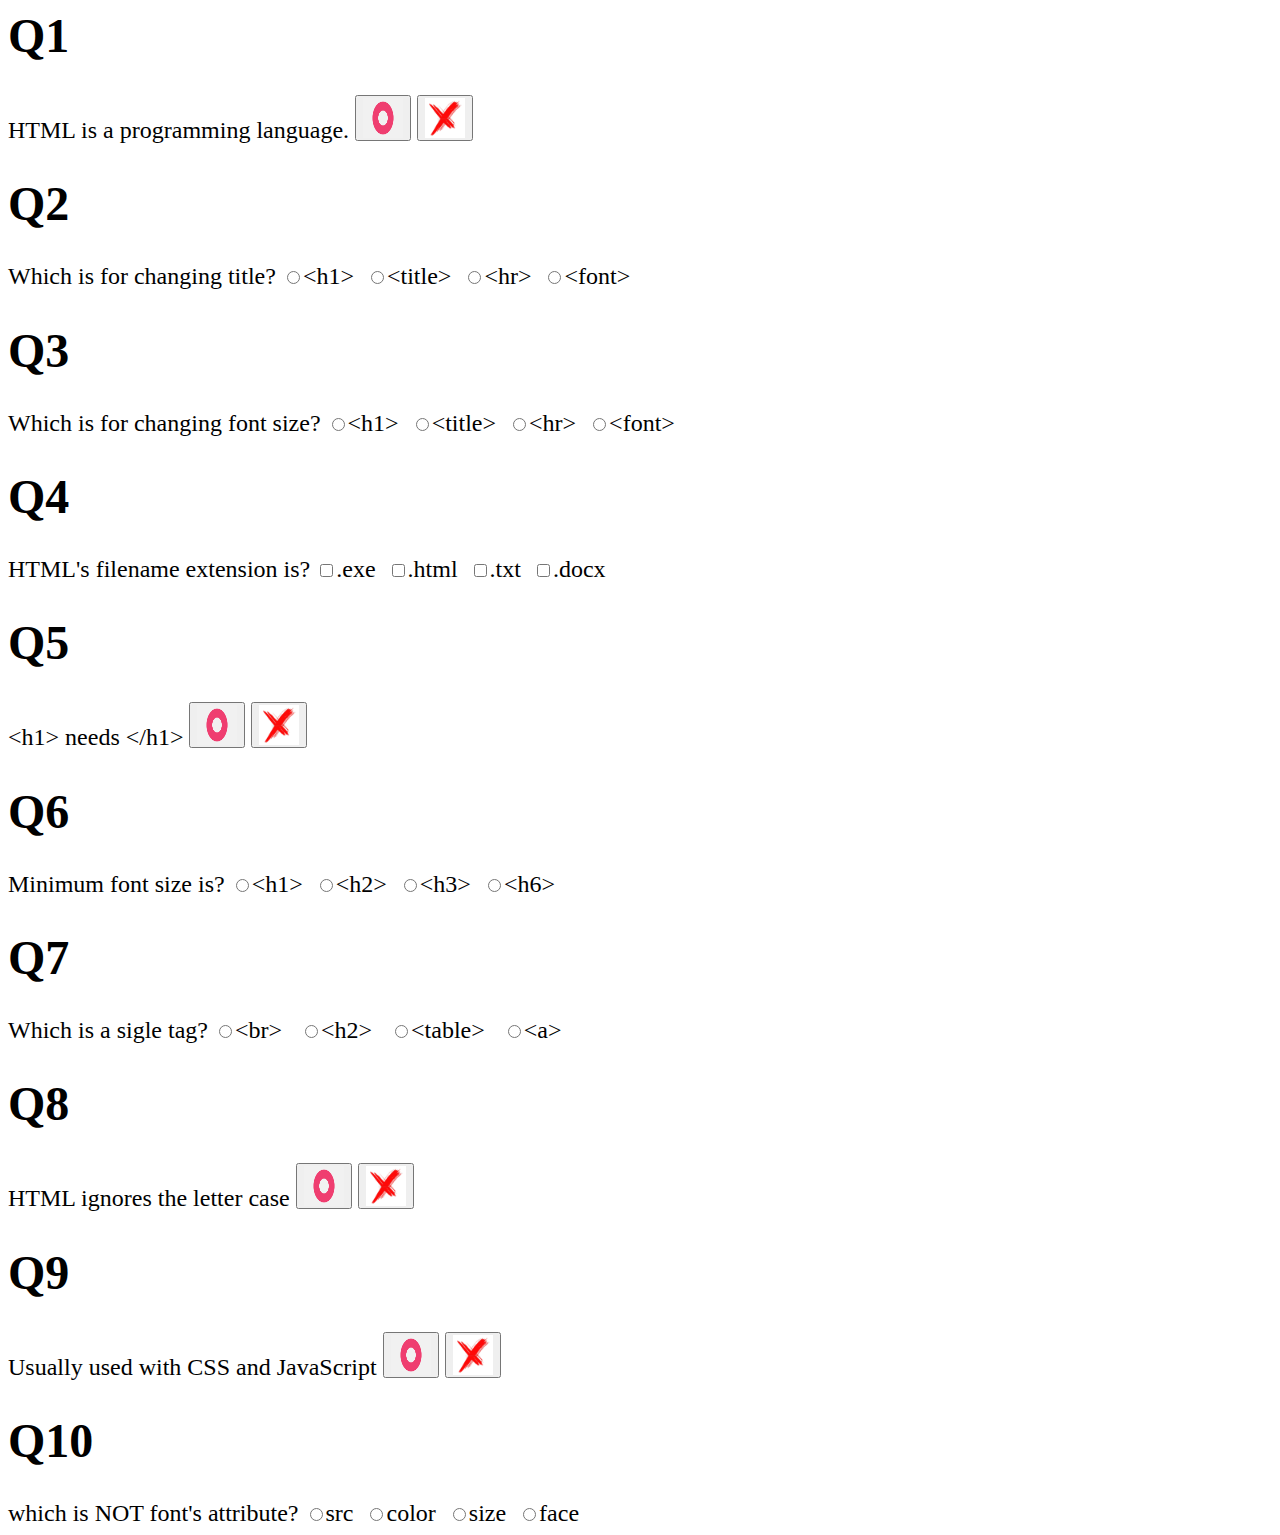
==== questions/questio.html @ 66e3eff6 "upload" ====
<html>
<head>
<title>Question</title>
<script>
var sc=0;
</script>

</head>

<body>

<font size=5>
<h1>Q1</h1>
HTML is a programming language. 
<button onclick="alert('Incorrect');"><img src=o.gif width=40 height=40></button>
<button onclick="sc+=10;alert('correct!'+' now '+sc+' points ');"><img src=x.jpg width=40 height=40></button> <br>
<h1>Q2</h1>
Which is for changing title?  
<input type=radio name=q2 onclick="alert('Incorrect');">&lt;h1&gt;&nbsp; 
<input type=radio name=q2 onclick='sc+=10;alert("correct"+" now "+sc+" points ");'>&lt;title&gt;&nbsp; 
<input type=radio name=q2 onclick="alert('Incorrect');">&lt;hr&gt;&nbsp; 
<input type=radio name=q2 onclick="alert('Incorrect');">&lt;font&gt; <br>
<h1>Q3</h1>
Which is for changing font size?  
<input type=radio name=q2 onclick="alert('Incorrect');">&lt;h1&gt;&nbsp; 
<input type=radio name=q2 onclick='alert("Incorrect");'>&lt;title&gt;&nbsp; 
<input type=radio name=q2 onclick="alert('Incorrect');">&lt;hr&gt;&nbsp; 
<input type=radio name=q2 onclick="sc+=10;alert('correct'+' now '+sc+' points ');">&lt;font&gt; <br>
<h1>Q4</h1>
HTML's filename extension is?
<input type=checkbox name=q4 onclick="alert('Incorrect');">.exe&nbsp; 
<input type=checkbox name=q4 onclick="sc+=10;alert('correct'+' now '+sc+' points ');">.html&nbsp; 
<input type=checkbox name=q4 onclick="alert('Incorrect');">.txt&nbsp; 
<input type=checkbox name=q4 onclick="alert('Incorrect');">.docx&nbsp; <br>
<h1>Q5</h1>
&lt;h1&gt; needs &lt;/h1&gt;
<button onclick="sc+=10;alert('correct'+' now '+sc+' points ');"><img src=o.gif width=40 height=40></button>
<button onclick="alert('Incorrect!');"><img src=x.jpg width=40 height=40></button>
<h1>Q6</h1>
Minimum font size is?
<input type=radio name=q3 onclick="alert('Incorrect');">&lt;h1&gt;&nbsp; 
<input type=radio name=q3 onclick="alert('Incorrect');">&lt;h2&gt;&nbsp; 
<input type=radio name=q3 onclick="alert('Incorrect');">&lt;h3&gt;&nbsp; 
<input type=radio name=q3 onclick="sc+=10;alert('correct'+' now '+sc+' points ');">&lt;h6&gt; <br>
<h1>Q7</h1>
Which is a sigle tag?
<input type=radio name=q3 onclick="sc+=10;alert('correct'+' now '+sc+' points ');">&lt;br&gt;&nbsp;&nbsp; 
<input type=radio name=q3 onclick="alert('Incorrect');">&lt;h2&gt;&nbsp;&nbsp; 
<input type=radio name=q3 onclick="alert('Incorrect');">&lt;table&gt;&nbsp;&nbsp; 
<input type=radio name=q3 onclick="alert('Incorrect');">&lt;a&gt;&nbsp; <br>
<h1>Q8</h1>
HTML ignores the letter case
<button onclick="sc+=10;alert('correct'+' now '+sc+' points ');"><img src=o.gif width=40 height=40></button>
<button onclick="alert('Incorrect!');"><img src=x.jpg width=40 height=40></button>
<h1>Q9</h1>
Usually used with CSS and JavaScript
<button onclick="sc+=10;alert('correct'+' now '+sc+' points ');"><img src=o.gif width=40 height=40></button>
<button onclick="alert('Incorrect!');"><img src=x.jpg width=40 height=40></button>
<h1>Q10</h1>
which is NOT font's attribute?
<input type=radio name=q3 onclick="sc+=10;alert('correct'+' now '+sc+' points ');">src&nbsp; 
<input type=radio name=q3 onclick="alert('Incorrect');">color&nbsp; 
<input type=radio name=q3 onclick="alert('Incorrect');">size&nbsp; 
<input type=radio name=q3 onclick="alert('Incorrect');">face<br>
</font>
</body>
</html>
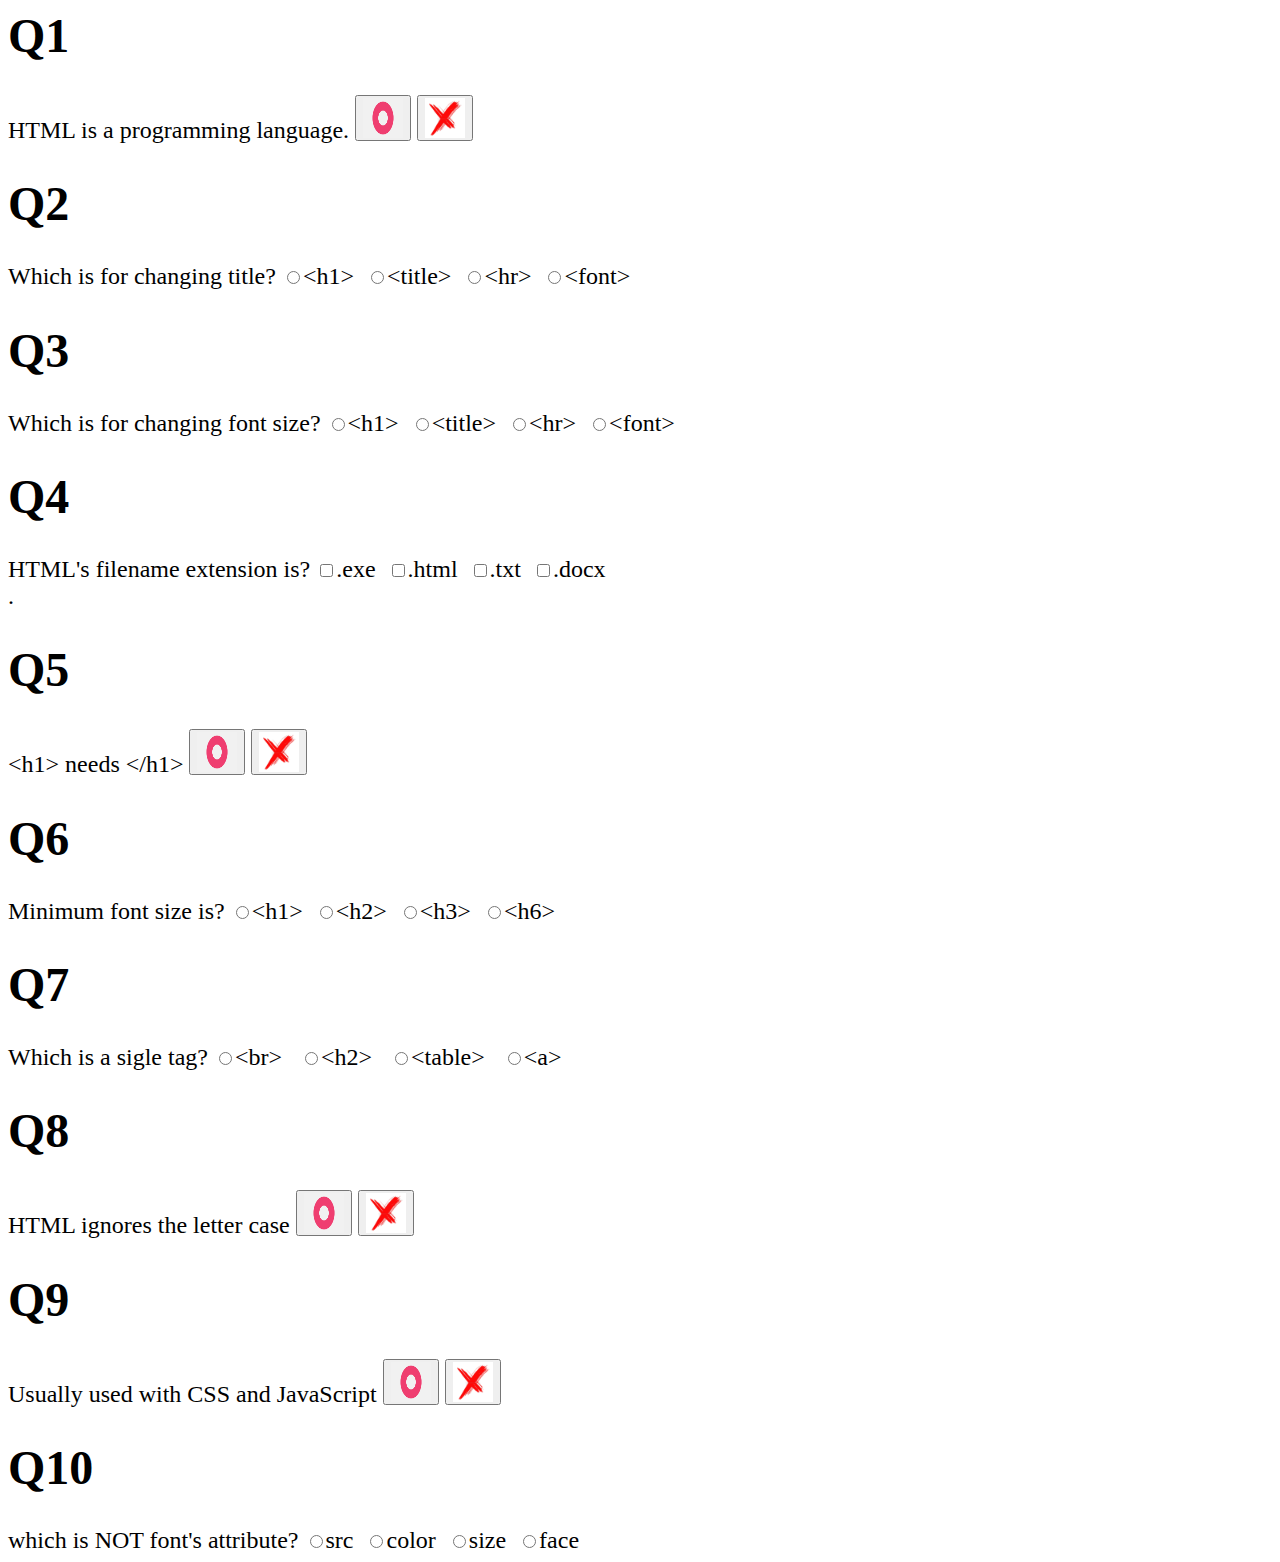
==== commit 23d38545: "fomatting" ====
--- a/questions/questio.html
+++ b/questions/questio.html
@@ -1,67 +1,77 @@
 <html>
 <head>
-<title>Question</title>
-<script>
-var sc=0;
-</script>
+	<title>Question</title>
+	<script>
+		var sc=0;
+	</script>
 
 </head>
 
-<body>
+	<body>
 
-<font size=5>
-<h1>Q1</h1>
-HTML is a programming language. 
-<button onclick="alert('Incorrect');"><img src=o.gif width=40 height=40></button>
-<button onclick="sc+=10;alert('correct!'+' now '+sc+' points ');"><img src=x.jpg width=40 height=40></button> <br>
-<h1>Q2</h1>
-Which is for changing title?  
-<input type=radio name=q2 onclick="alert('Incorrect');">&lt;h1&gt;&nbsp; 
-<input type=radio name=q2 onclick='sc+=10;alert("correct"+" now "+sc+" points ");'>&lt;title&gt;&nbsp; 
-<input type=radio name=q2 onclick="alert('Incorrect');">&lt;hr&gt;&nbsp; 
-<input type=radio name=q2 onclick="alert('Incorrect');">&lt;font&gt; <br>
-<h1>Q3</h1>
-Which is for changing font size?  
-<input type=radio name=q2 onclick="alert('Incorrect');">&lt;h1&gt;&nbsp; 
-<input type=radio name=q2 onclick='alert("Incorrect");'>&lt;title&gt;&nbsp; 
-<input type=radio name=q2 onclick="alert('Incorrect');">&lt;hr&gt;&nbsp; 
-<input type=radio name=q2 onclick="sc+=10;alert('correct'+' now '+sc+' points ');">&lt;font&gt; <br>
-<h1>Q4</h1>
-HTML's filename extension is?
-<input type=checkbox name=q4 onclick="alert('Incorrect');">.exe&nbsp; 
-<input type=checkbox name=q4 onclick="sc+=10;alert('correct'+' now '+sc+' points ');">.html&nbsp; 
-<input type=checkbox name=q4 onclick="alert('Incorrect');">.txt&nbsp; 
-<input type=checkbox name=q4 onclick="alert('Incorrect');">.docx&nbsp; <br>
-<h1>Q5</h1>
-&lt;h1&gt; needs &lt;/h1&gt;
-<button onclick="sc+=10;alert('correct'+' now '+sc+' points ');"><img src=o.gif width=40 height=40></button>
-<button onclick="alert('Incorrect!');"><img src=x.jpg width=40 height=40></button>
-<h1>Q6</h1>
-Minimum font size is?
-<input type=radio name=q3 onclick="alert('Incorrect');">&lt;h1&gt;&nbsp; 
-<input type=radio name=q3 onclick="alert('Incorrect');">&lt;h2&gt;&nbsp; 
-<input type=radio name=q3 onclick="alert('Incorrect');">&lt;h3&gt;&nbsp; 
-<input type=radio name=q3 onclick="sc+=10;alert('correct'+' now '+sc+' points ');">&lt;h6&gt; <br>
-<h1>Q7</h1>
-Which is a sigle tag?
-<input type=radio name=q3 onclick="sc+=10;alert('correct'+' now '+sc+' points ');">&lt;br&gt;&nbsp;&nbsp; 
-<input type=radio name=q3 onclick="alert('Incorrect');">&lt;h2&gt;&nbsp;&nbsp; 
-<input type=radio name=q3 onclick="alert('Incorrect');">&lt;table&gt;&nbsp;&nbsp; 
-<input type=radio name=q3 onclick="alert('Incorrect');">&lt;a&gt;&nbsp; <br>
-<h1>Q8</h1>
-HTML ignores the letter case
-<button onclick="sc+=10;alert('correct'+' now '+sc+' points ');"><img src=o.gif width=40 height=40></button>
-<button onclick="alert('Incorrect!');"><img src=x.jpg width=40 height=40></button>
-<h1>Q9</h1>
-Usually used with CSS and JavaScript
-<button onclick="sc+=10;alert('correct'+' now '+sc+' points ');"><img src=o.gif width=40 height=40></button>
-<button onclick="alert('Incorrect!');"><img src=x.jpg width=40 height=40></button>
-<h1>Q10</h1>
-which is NOT font's attribute?
-<input type=radio name=q3 onclick="sc+=10;alert('correct'+' now '+sc+' points ');">src&nbsp; 
-<input type=radio name=q3 onclick="alert('Incorrect');">color&nbsp; 
-<input type=radio name=q3 onclick="alert('Incorrect');">size&nbsp; 
-<input type=radio name=q3 onclick="alert('Incorrect');">face<br>
-</font>
-</body>
+		<font size=5>
+		<h1>Q1</h1>
+		HTML is a programming language. 
+		<button onclick="alert('Incorrect');"><img src=o.gif width=40 height=40></button>
+		<button onclick="sc+=10;alert('correct!'+' now '+sc+' points ');"><img src=x.jpg width=40 height=40></button> <br>
+
+		<h1>Q2</h1>
+		Which is for changing title?  
+		<input type=radio name=q2 onclick="alert('Incorrect');">&lt;h1&gt;&nbsp; 
+		<input type=radio name=q2 onclick='sc+=10;alert("correct"+" now "+sc+" points ");'>&lt;title&gt;&nbsp; 
+		<input type=radio name=q2 onclick="alert('Incorrect');">&lt;hr&gt;&nbsp; 
+		<input type=radio name=q2 onclick="alert('Incorrect');">&lt;font&gt; <br>
+		
+		<h1>Q3</h1>
+		Which is for changing font size?  
+		<input type=radio name=q2 onclick="alert('Incorrect');">&lt;h1&gt;&nbsp; 
+		<input type=radio name=q2 onclick='alert("Incorrect");'>&lt;title&gt;&nbsp; 
+		<input type=radio name=q2 onclick="alert('Incorrect');">&lt;hr&gt;&nbsp; 
+		<input type=radio name=q2 onclick="sc+=10;alert('correct'+' now '+sc+' points ');">&lt;font&gt; <br>
+		
+		<h1>Q4</h1>
+		HTML's filename extension is?
+		<input type=checkbox name=q4 onclick="alert('Incorrect');">.exe&nbsp; 
+		<input type=checkbox name=q4 onclick="sc+=10;alert('correct'+' now '+sc+' points ');">.html&nbsp; 
+		<input type=checkbox name=q4 onclick="alert('Incorrect');">.txt&nbsp; 
+		<input type=checkbox name=q4 onclick="alert('Incorrect');">.docx&nbsp; <br>
+		.
+		<h1>Q5</h1>
+		&lt;h1&gt; needs &lt;/h1&gt;
+		<button onclick="sc+=10;alert('correct'+' now '+sc+' points ');"><img src=o.gif width=40 height=40></button>
+		<button onclick="alert('Incorrect!');"><img src=x.jpg width=40 height=40></button>
+		
+		<h1>Q6</h1>
+		Minimum font size is?
+		<input type=radio name=q3 onclick="alert('Incorrect');">&lt;h1&gt;&nbsp; 
+		<input type=radio name=q3 onclick="alert('Incorrect');">&lt;h2&gt;&nbsp; 
+		<input type=radio name=q3 onclick="alert('Incorrect');">&lt;h3&gt;&nbsp; 
+		<input type=radio name=q3 onclick="sc+=10;alert('correct'+' now '+sc+' points ');">&lt;h6&gt; <br>
+		
+		<h1>Q7</h1>
+		Which is a sigle tag?
+		<input type=radio name=q3 onclick="sc+=10;alert('correct'+' now '+sc+' points ');">&lt;br&gt;&nbsp;&nbsp; 
+		<input type=radio name=q3 onclick="alert('Incorrect');">&lt;h2&gt;&nbsp;&nbsp; 
+		<input type=radio name=q3 onclick="alert('Incorrect');">&lt;table&gt;&nbsp;&nbsp; 
+		<input type=radio name=q3 onclick="alert('Incorrect');">&lt;a&gt;&nbsp; <br>
+		
+		<h1>Q8</h1>
+		HTML ignores the letter case
+		<button onclick="sc+=10;alert('correct'+' now '+sc+' points ');"><img src=o.gif width=40 height=40></button>
+		<button onclick="alert('Incorrect!');"><img src=x.jpg width=40 height=40></button>
+		
+		<h1>Q9</h1>
+		Usually used with CSS and JavaScript
+		<button onclick="sc+=10;alert('correct'+' now '+sc+' points ');"><img src=o.gif width=40 height=40></button>
+		<button onclick="alert('Incorrect!');"><img src=x.jpg width=40 height=40></button>
+		
+		<h1>Q10</h1>
+		which is NOT font's attribute?
+		<input type=radio name=q3 onclick="sc+=10;alert('correct'+' now '+sc+' points ');">src&nbsp; 
+		<input type=radio name=q3 onclick="alert('Incorrect');">color&nbsp; 
+		<input type=radio name=q3 onclick="alert('Incorrect');">size&nbsp; 
+		<input type=radio name=q3 onclick="alert('Incorrect');">face<br>
+		</font>
+		
+	</body>
 </html>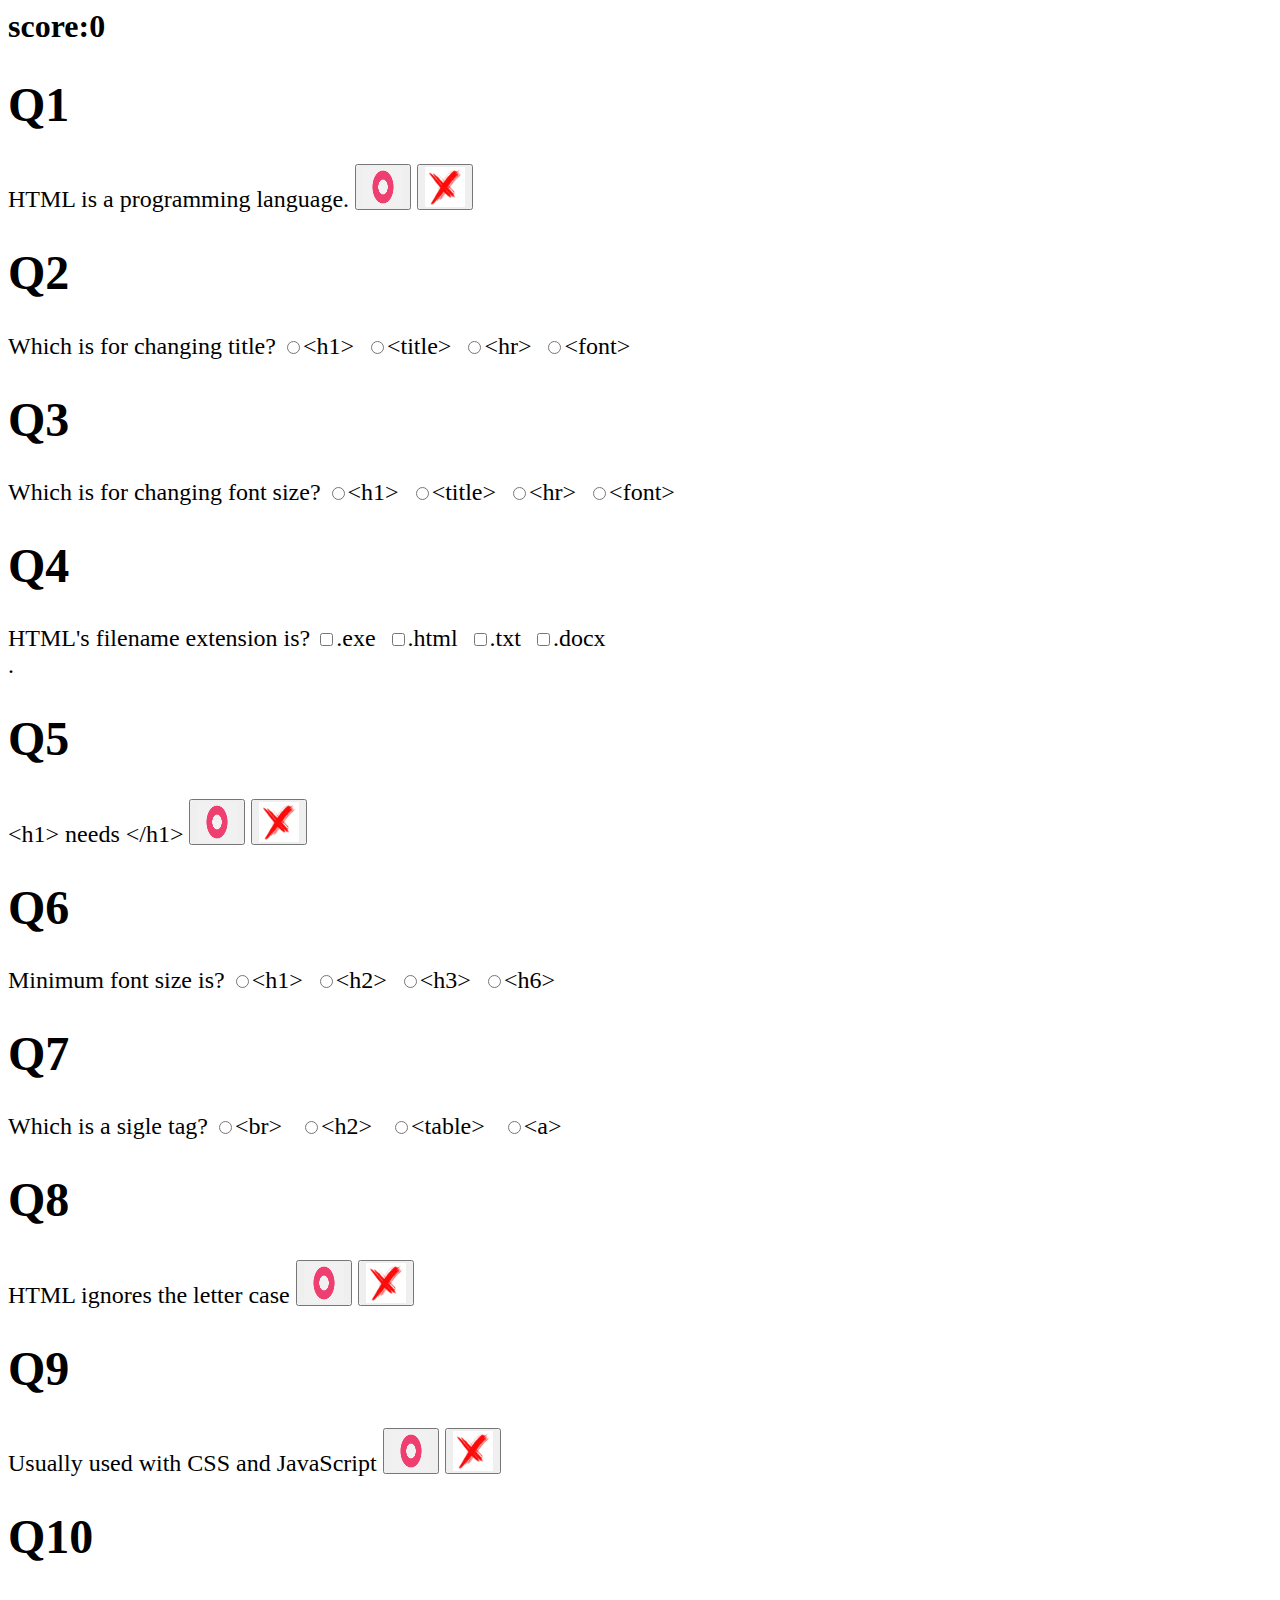
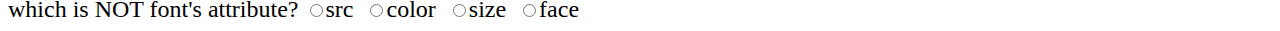
==== commit a2484e8c: "Update questio.html" ====
--- a/questions/questio.html
+++ b/questions/questio.html
@@ -3,74 +3,91 @@
 	<title>Question</title>
 	<script>
 		var sc=0;
+		var gotIt= [0,0,0,0,0,0,0,0,0,0];
+		var givePoint=1;
+		function scoreChange()
+		{
+			var ref = document.getElementById('score');
+			ref.innerHTML = sc;
+		}
+		function checkGot(i)
+		{
+			if(gotIt[i] == 1)givePoint = 0;
+			else if(gotIt[i] == 0)
+			{
+				givePoint = 1;
+				gotIt[i] = 1;
+				sc+=10;
+			}
+		}
 	</script>
 
 </head>
 
-	<body>
-
+	<body onload='scoreChange();'>
+		<h1>score:<span id='score'></span></h1>
 		<font size=5>
 		<h1>Q1</h1>
 		HTML is a programming language. 
 		<button onclick="alert('Incorrect');"><img src=o.gif width=40 height=40></button>
-		<button onclick="sc+=10;alert('correct!'+' now '+sc+' points ');"><img src=x.jpg width=40 height=40></button> <br>
+		<button onclick="checkGot(0);alert('correct!'+' now '+sc+' points ');scoreChange();"><img src=x.jpg width=40 height=40></button> <br>
 
 		<h1>Q2</h1>
 		Which is for changing title?  
 		<input type=radio name=q2 onclick="alert('Incorrect');">&lt;h1&gt;&nbsp; 
-		<input type=radio name=q2 onclick='sc+=10;alert("correct"+" now "+sc+" points ");'>&lt;title&gt;&nbsp; 
+		<input type=radio name=q2 onclick='checkGot(1);alert("correct"+" now "+sc+" points ");scoreChange();'>&lt;title&gt;&nbsp; 
 		<input type=radio name=q2 onclick="alert('Incorrect');">&lt;hr&gt;&nbsp; 
 		<input type=radio name=q2 onclick="alert('Incorrect');">&lt;font&gt; <br>
 		
 		<h1>Q3</h1>
 		Which is for changing font size?  
-		<input type=radio name=q2 onclick="alert('Incorrect');">&lt;h1&gt;&nbsp; 
-		<input type=radio name=q2 onclick='alert("Incorrect");'>&lt;title&gt;&nbsp; 
-		<input type=radio name=q2 onclick="alert('Incorrect');">&lt;hr&gt;&nbsp; 
-		<input type=radio name=q2 onclick="sc+=10;alert('correct'+' now '+sc+' points ');">&lt;font&gt; <br>
+		<input type=radio name=q24 onclick="alert('Incorrect');">&lt;h1&gt;&nbsp; 
+		<input type=radio name=q24 onclick='alert("Incorrect");'>&lt;title&gt;&nbsp; 
+		<input type=radio name=q24 onclick="alert('Incorrect');">&lt;hr&gt;&nbsp; 
+		<input type=radio name=q24 onclick="checkGot(2);alert('correct'+' now '+sc+' points ');scoreChange();">&lt;font&gt; <br>
 		
 		<h1>Q4</h1>
 		HTML's filename extension is?
 		<input type=checkbox name=q4 onclick="alert('Incorrect');">.exe&nbsp; 
-		<input type=checkbox name=q4 onclick="sc+=10;alert('correct'+' now '+sc+' points ');">.html&nbsp; 
+		<input type=checkbox name=q4 onclick="checkGot(3);alert('correct'+' now '+sc+' points ');scoreChange();">.html&nbsp; 
 		<input type=checkbox name=q4 onclick="alert('Incorrect');">.txt&nbsp; 
 		<input type=checkbox name=q4 onclick="alert('Incorrect');">.docx&nbsp; <br>
 		.
 		<h1>Q5</h1>
 		&lt;h1&gt; needs &lt;/h1&gt;
-		<button onclick="sc+=10;alert('correct'+' now '+sc+' points ');"><img src=o.gif width=40 height=40></button>
+		<button onclick="checkGot(4);alert('correct'+' now '+sc+' points ');scoreChange();"><img src=o.gif width=40 height=40></button>
 		<button onclick="alert('Incorrect!');"><img src=x.jpg width=40 height=40></button>
 		
 		<h1>Q6</h1>
 		Minimum font size is?
-		<input type=radio name=q3 onclick="alert('Incorrect');">&lt;h1&gt;&nbsp; 
-		<input type=radio name=q3 onclick="alert('Incorrect');">&lt;h2&gt;&nbsp; 
-		<input type=radio name=q3 onclick="alert('Incorrect');">&lt;h3&gt;&nbsp; 
-		<input type=radio name=q3 onclick="sc+=10;alert('correct'+' now '+sc+' points ');">&lt;h6&gt; <br>
+		<input type=radio name=q31 onclick="alert('Incorrect');">&lt;h1&gt;&nbsp; 
+		<input type=radio name=q31 onclick="alert('Incorrect');">&lt;h2&gt;&nbsp; 
+		<input type=radio name=q31 onclick="alert('Incorrect');">&lt;h3&gt;&nbsp; 
+		<input type=radio name=q31 onclick="checkGot(5);alert('correct'+' now '+sc+' points ');scoreChange();">&lt;h6&gt; <br>
 		
 		<h1>Q7</h1>
 		Which is a sigle tag?
-		<input type=radio name=q3 onclick="sc+=10;alert('correct'+' now '+sc+' points ');">&lt;br&gt;&nbsp;&nbsp; 
+		<input type=radio name=q3 onclick="checkGot(6);alert('correct'+' now '+sc+' points ');scoreChange();">&lt;br&gt;&nbsp;&nbsp; 
 		<input type=radio name=q3 onclick="alert('Incorrect');">&lt;h2&gt;&nbsp;&nbsp; 
 		<input type=radio name=q3 onclick="alert('Incorrect');">&lt;table&gt;&nbsp;&nbsp; 
 		<input type=radio name=q3 onclick="alert('Incorrect');">&lt;a&gt;&nbsp; <br>
 		
 		<h1>Q8</h1>
 		HTML ignores the letter case
-		<button onclick="sc+=10;alert('correct'+' now '+sc+' points ');"><img src=o.gif width=40 height=40></button>
+		<button onclick="checkGot(7);alert('correct'+' now '+sc+' points ');scoreChange();"><img src=o.gif width=40 height=40></button>
 		<button onclick="alert('Incorrect!');"><img src=x.jpg width=40 height=40></button>
 		
 		<h1>Q9</h1>
 		Usually used with CSS and JavaScript
-		<button onclick="sc+=10;alert('correct'+' now '+sc+' points ');"><img src=o.gif width=40 height=40></button>
+		<button onclick="checkGot(8);alert('correct'+' now '+sc+' points ');scoreChange();"><img src=o.gif width=40 height=40></button>
 		<button onclick="alert('Incorrect!');"><img src=x.jpg width=40 height=40></button>
 		
 		<h1>Q10</h1>
 		which is NOT font's attribute?
-		<input type=radio name=q3 onclick="sc+=10;alert('correct'+' now '+sc+' points ');">src&nbsp; 
-		<input type=radio name=q3 onclick="alert('Incorrect');">color&nbsp; 
-		<input type=radio name=q3 onclick="alert('Incorrect');">size&nbsp; 
-		<input type=radio name=q3 onclick="alert('Incorrect');">face<br>
+		<input type=radio name=q311 onclick="checkGot(9);alert('correct'+' now '+sc+' points ');scoreChange();">src&nbsp; 
+		<input type=radio name=q311 onclick="alert('Incorrect');">color&nbsp; 
+		<input type=radio name=q311 onclick="alert('Incorrect');">size&nbsp; 
+		<input type=radio name=q311 onclick="alert('Incorrect');">face<br>
 		</font>
 		
 	</body>
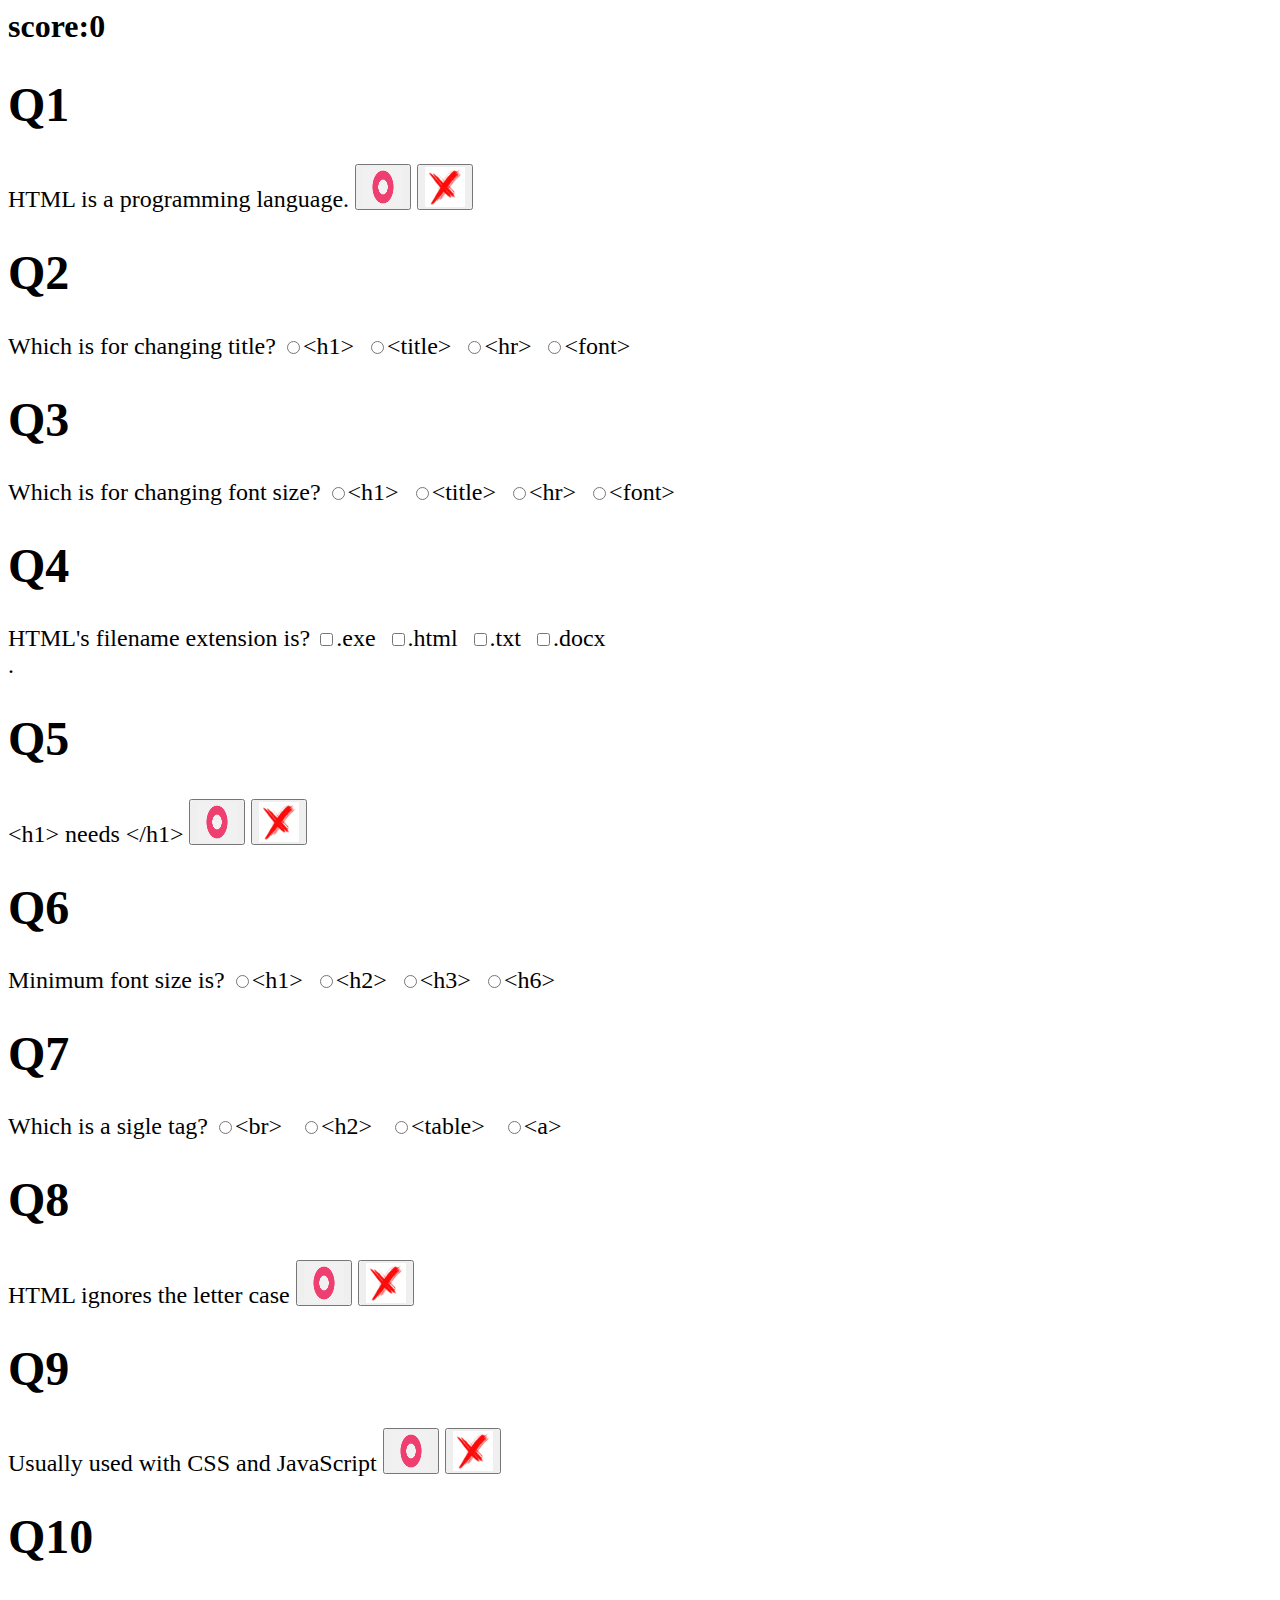
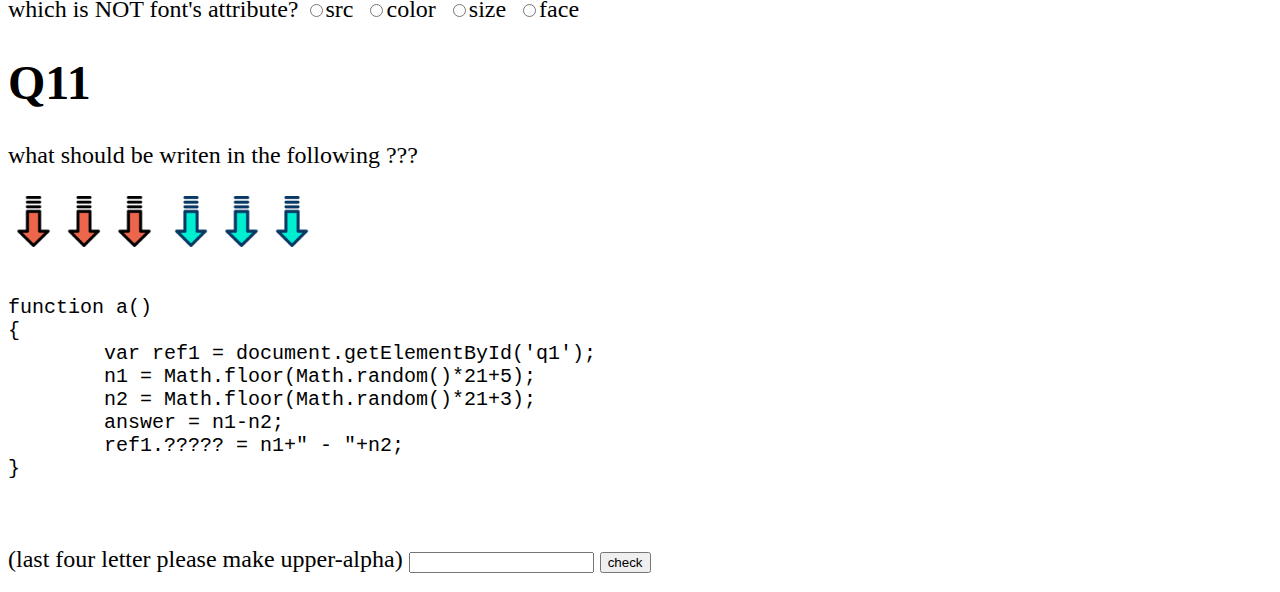
==== commit ca564684: "up" ====
--- a/questions/questio.html
+++ b/questions/questio.html
@@ -18,6 +18,20 @@
 				givePoint = 1;
 				gotIt[i] = 1;
 				sc+=10;
+			}
+		}
+		function check11()
+		{
+			var user = document.getElementById('Q11ans').value;
+			if(user == "innerHTML")
+			{
+				sc+=10;
+				alert('correct!'+' now '+sc+' points ');
+				scoreChange();
+			}
+			else
+			{
+				alert('Incorrect!');
 			}
 		}
 	</script>
@@ -88,6 +102,27 @@
 		<input type=radio name=q311 onclick="alert('Incorrect');">color&nbsp; 
 		<input type=radio name=q311 onclick="alert('Incorrect');">size&nbsp; 
 		<input type=radio name=q311 onclick="alert('Incorrect');">face<br>
+		
+		<h1>Q11</h1>
+		what should be writen in the following ??? <br>
+		<br>
+		<img src=down1.png width=4%><img src=down1.png width=4%><img src=down1.png width=4%>
+		<img src=down2.png width=4%><img src=down2.png width=4%><img src=down2.png width=4%>
+		<pre>
+		<code>
+function a()
+{
+	var ref1 = document.getElementById('q1');
+	n1 = Math.floor(Math.random()*21+5);
+	n2 = Math.floor(Math.random()*21+3);
+	answer = n1-n2;
+	ref1.????? = n1+" - "+n2;
+}
+		</code>
+		</pre>
+		(last four letter please make upper-alpha)
+		<input type=text id='Q11ans'>
+		<button onclick='check11();'>check</button>
 		</font>
 		
 	</body>
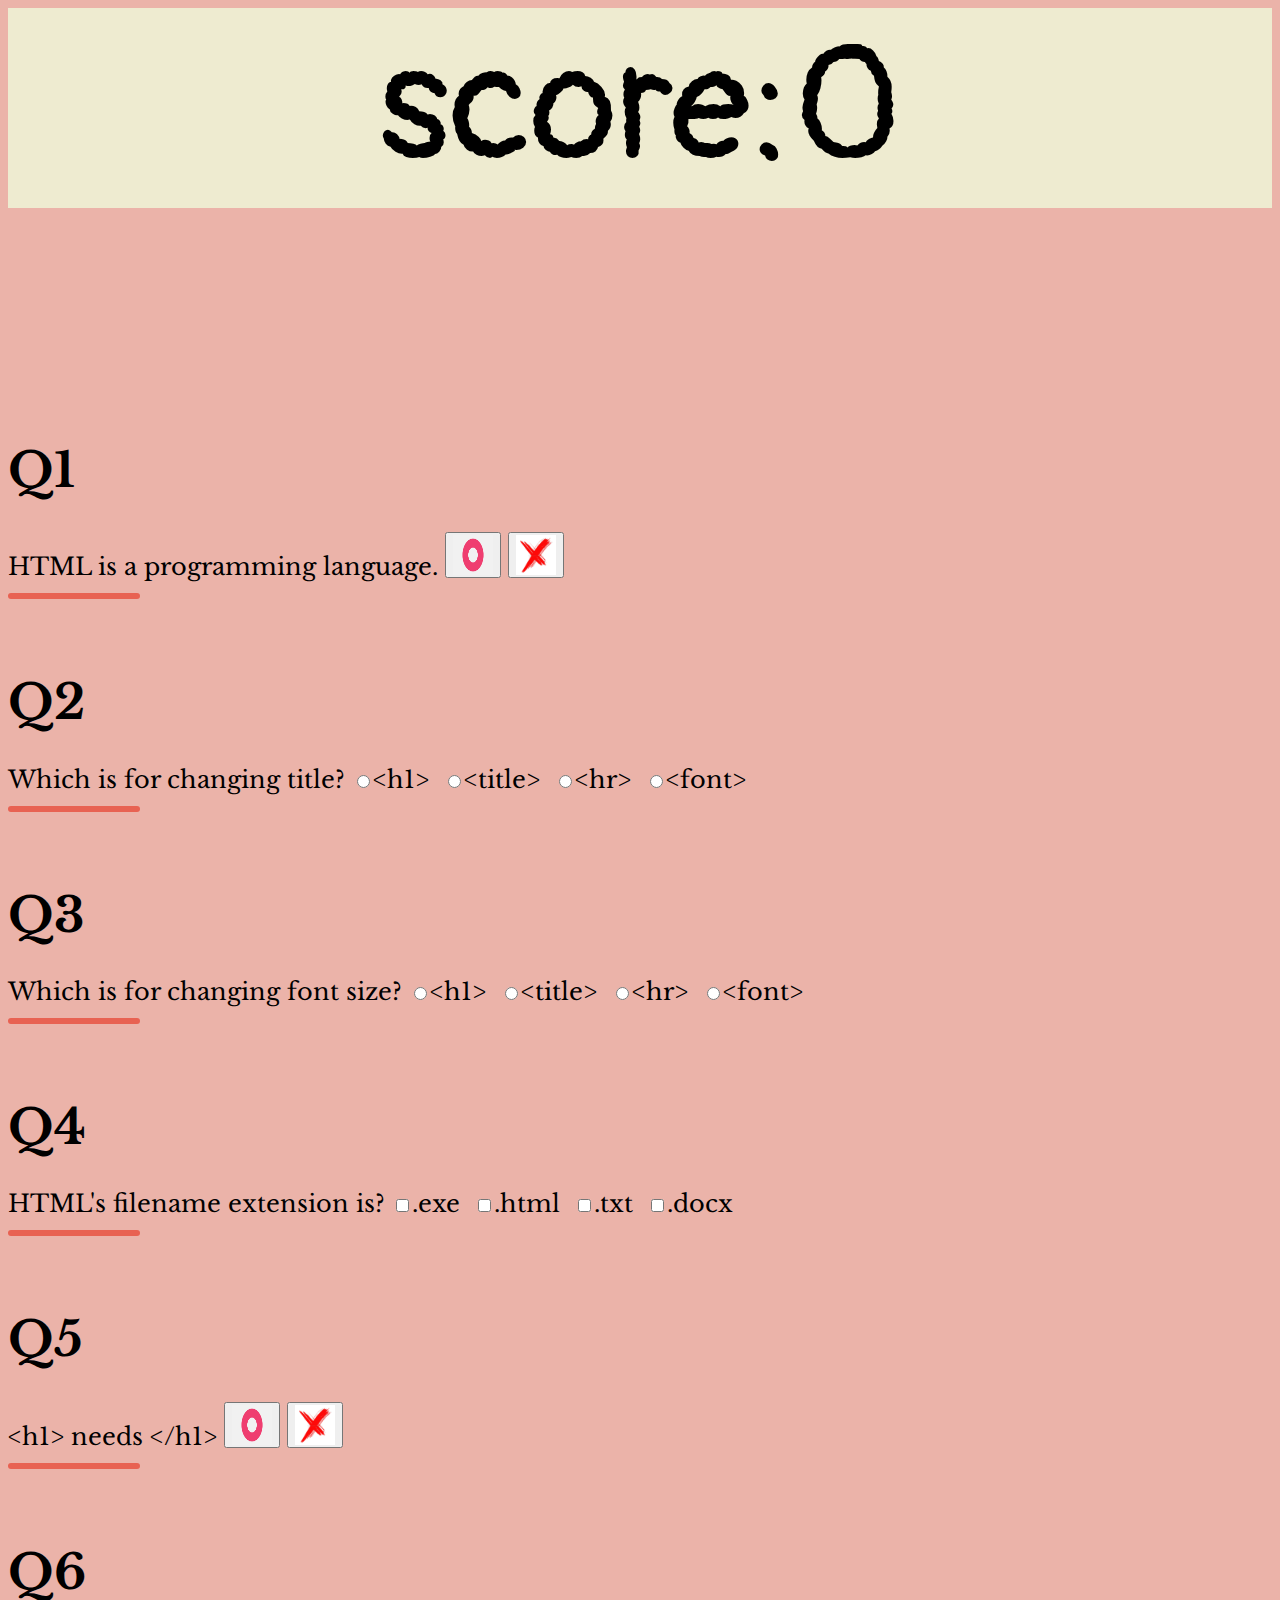
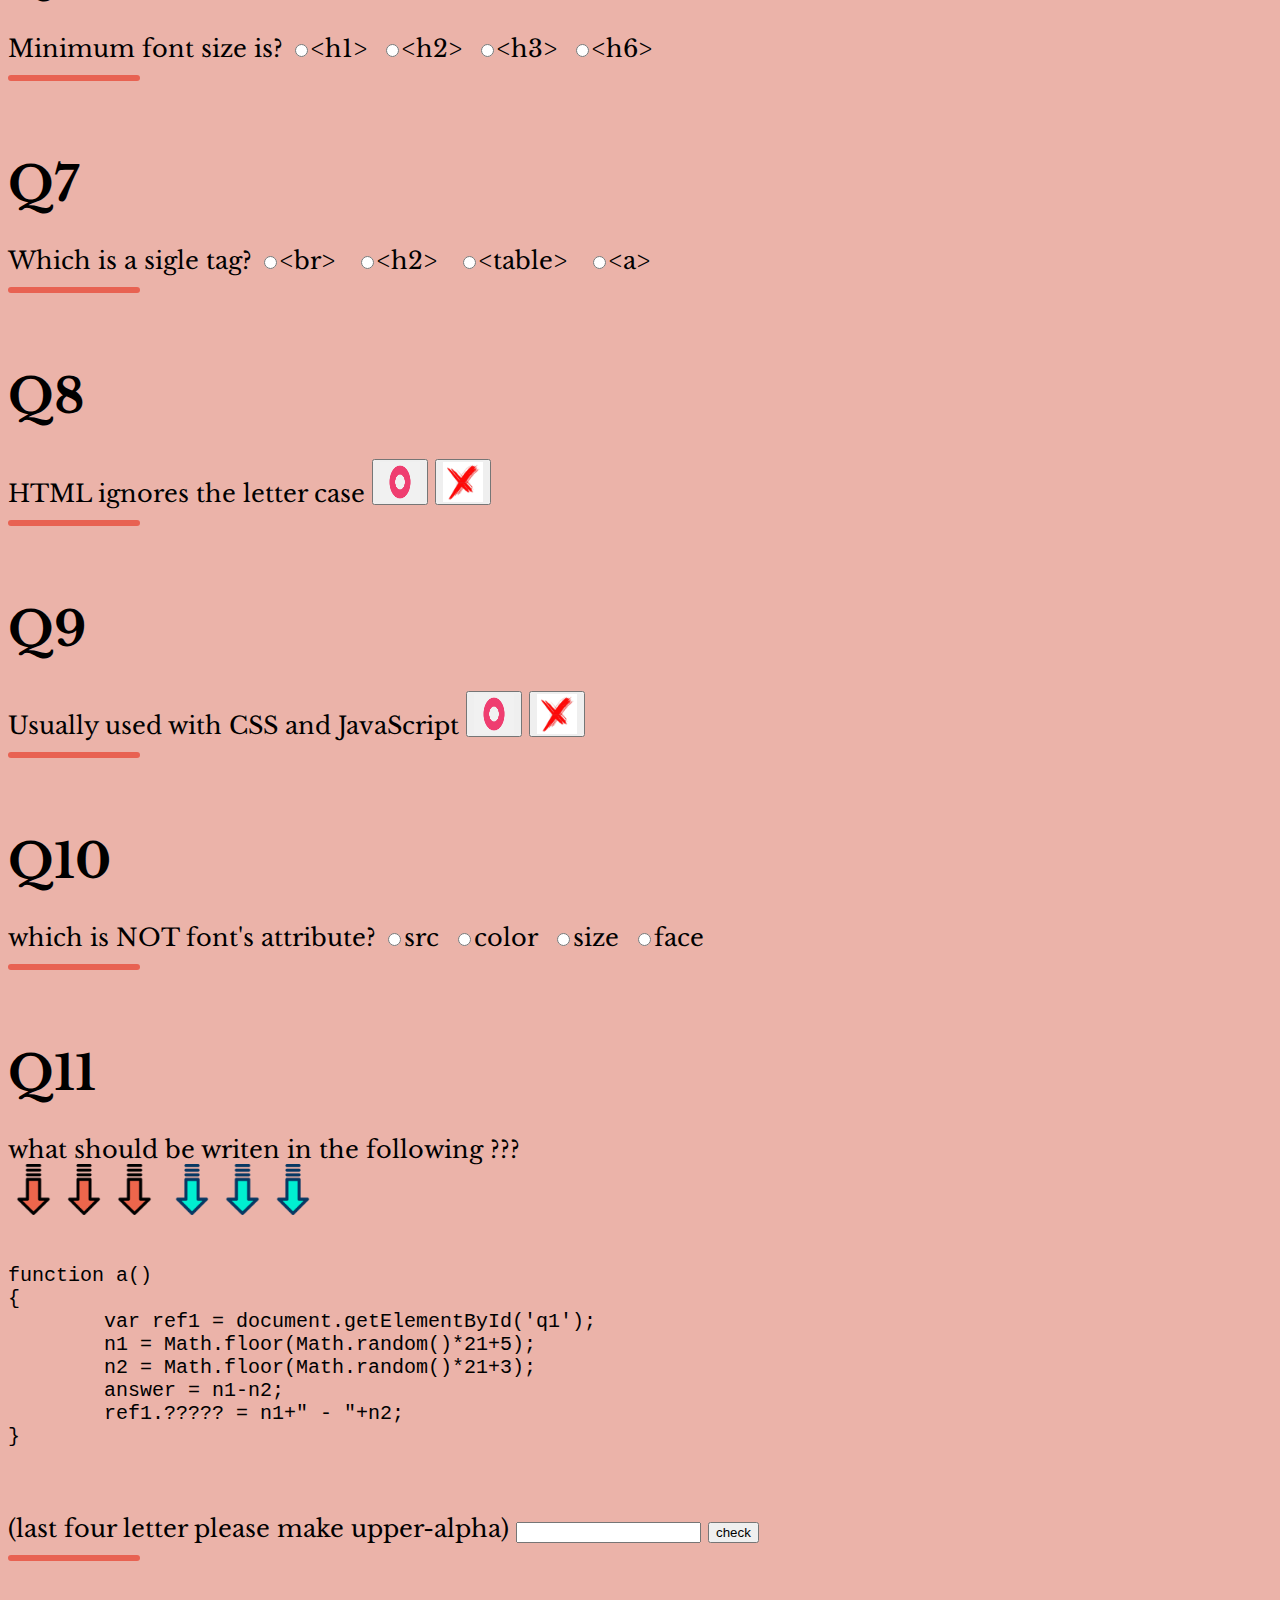
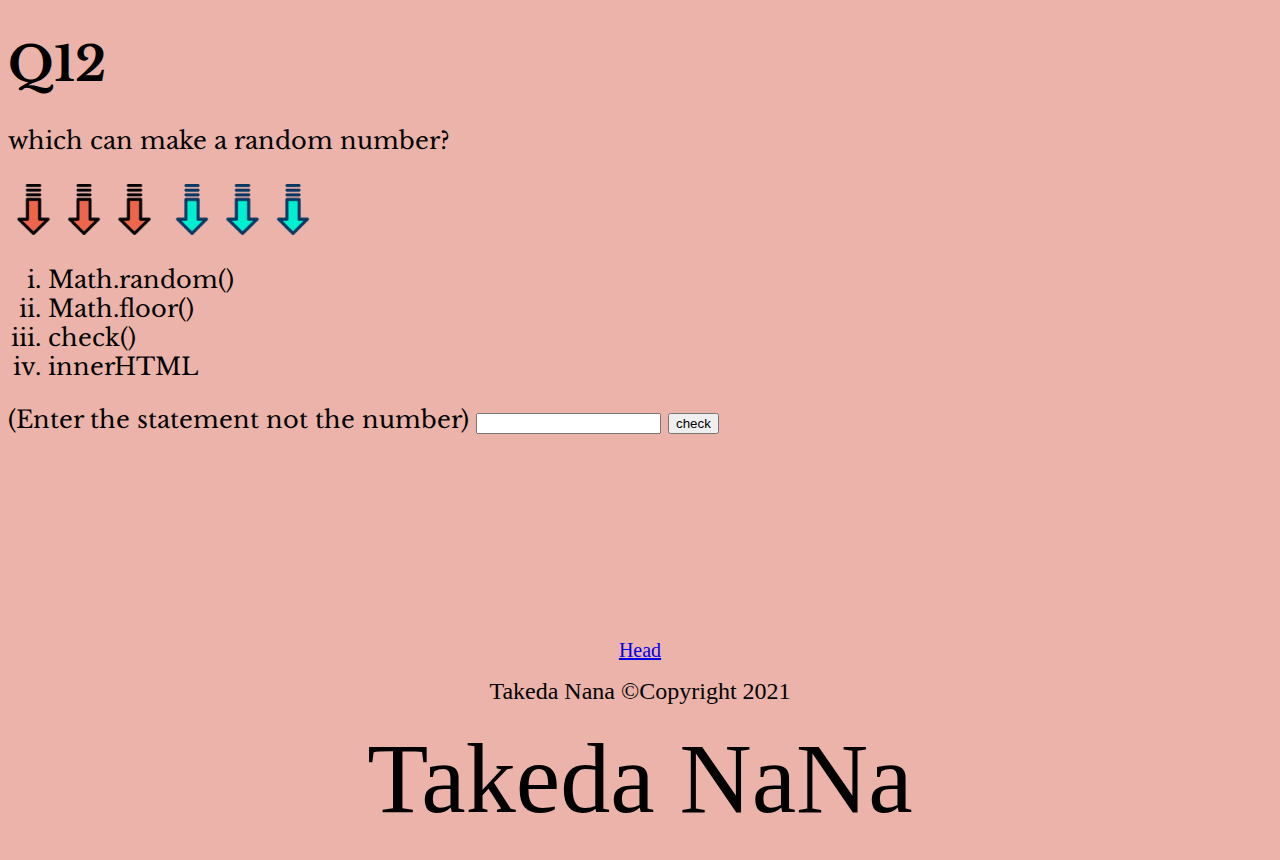
==== commit b98b6dd9: "ok_" ====
--- a/questions/questio.html
+++ b/questions/questio.html
@@ -1,15 +1,22 @@
 <html>
 <head>
 	<title>Question</title>
+	<link rel="preconnect" href="https://fonts.gstatic.com">
+	<link href="https://fonts.googleapis.com/css2?family=Pangolin&display=swap" rel="stylesheet"> 
+	<link rel="preconnect" href="https://fonts.gstatic.com">
+	<link href="https://fonts.googleapis.com/css2?family=Libre+Baskerville&display=swap" rel="stylesheet"> 
 	<script>
-		var sc=0;
-		var gotIt= [0,0,0,0,0,0,0,0,0,0];
-		var givePoint=1;
+		var sc = 0;
+		var gotIt = [0,0,0,0,0,0,0,0,0,0,0,0];
+		var givePoint = 1;
+		
 		function scoreChange()
 		{
 			var ref = document.getElementById('score');
 			ref.innerHTML = sc;
-		}
+			alert(' now '+sc+' points ');
+		}
+		
 		function checkGot(i)
 		{
 			if(gotIt[i] == 1)givePoint = 0;
@@ -20,91 +27,159 @@
 				sc+=10;
 			}
 		}
+		function showff(message,id)
+		{
+			var ref = document.getElementById(id);
+			ref.innerHTML = '<img src='+message+'.png width=4%>'+'<br>';
+		}
+		
 		function check11()
 		{
 			var user = document.getElementById('Q11ans').value;
+			var ref = document.getElementById('fb11');
+			
 			if(user == "innerHTML")
 			{
 				sc+=10;
-				alert('correct!'+' now '+sc+' points ');
+				
 				scoreChange();
+				ref.innerHTML = '<img src=correct.png width=4%>'+'<br>';
 			}
 			else
 			{
-				alert('Incorrect!');
+				ref.innerHTML = '<img src=incorrect.png width=4%>'+'<br>';
+			}
+		}
+		
+		function check12()
+		{
+			var user = document.getElementById('Q12ans').value;
+			var ref = document.getElementById('fb12');
+			
+			if(user == "Math.random()")
+			{
+				sc+=10;
+				
+				scoreChange();
+				ref.innerHTML = '<img src=correct.png width=10%>'+'<br>';
+			}
+			else
+			{
+				ref.innerHTML = '<img src=incorrect.png width=10%>'+'<br>';
 			}
 		}
 	</script>
+	<style>
+		footer
+		{
+			display:block;
+			clear:both;
+			padding:5px;
+			text-align:center;
+			font-family: 'Noto Serif TC', serif;
+		}
+		hr
+		{
+			border: 3px solid;
+			border-radius: 5px;
+			color:#E86252;
+		}
+		body
+		{
+			    font-family: 'Libre Baskerville', serif;
+		}
+	</style>
 
 </head>
+<!-- 台中大帥哥  端午節粽子就是要吃中部口味-->
+	<body bgcolor=#EBB3A9 onload='scoreChange();'>
+		<p id=head></p>
+		<p align="center" style="background:#EEEBD0;font-family: 'Pangolin', cursive;font-size:1000%;">score:<span  id='score'></span></p><br><br>
+		<font size=5>
+		<h1>Q1</h1><span id='fb1'></span>
+		HTML is a programming language.
+		<button onclick="showff('incorrect','fb1');"><img src=o.gif width=40 height=40></button>
+		<button onclick="checkGot(0);showff('correct','fb1');scoreChange();"><img src=x.jpg width=40 height=40></button> <br>
+		
+		<hr align="left" width="10%"><br>
+		
+		<h1>Q2</h1><span id='fb2'></span>
+		Which is for changing title?  
+		<input type=radio name=q2 onclick="showff('incorrect','fb2');">&lt;h1&gt;&nbsp; 
+		<input type=radio name=q2 onclick='checkGot(1);showff("correct","fb2");scoreChange();'>&lt;title&gt;&nbsp; 
+		<input type=radio name=q2 onclick="showff('incorrect','fb2');">&lt;hr&gt;&nbsp; 
+		<input type=radio name=q2 onclick="showff('incorrect','fb2');">&lt;font&gt; <br>
+		
+		<hr align="left" width="10%"><br>
+		
+		<h1>Q3</h1><span id='fb3'></span>
+		Which is for changing font size?  
+		<input type=radio name=q24 onclick="showff('incorrect','fb3');">&lt;h1&gt;&nbsp; 
+		<input type=radio name=q24 onclick="showff('incorrect','fb3');">&lt;title&gt;&nbsp; 
+		<input type=radio name=q24 onclick="showff('incorrect','fb3');">&lt;hr&gt;&nbsp; 
+		<input type=radio name=q24 onclick="checkGot(2);showff('correct','fb3');scoreChange();">&lt;font&gt; <br>
+		
+		<hr align="left" width="10%"><br>
 
-	<body onload='scoreChange();'>
-		<h1>score:<span id='score'></span></h1>
-		<font size=5>
-		<h1>Q1</h1>
-		HTML is a programming language. 
-		<button onclick="alert('Incorrect');"><img src=o.gif width=40 height=40></button>
-		<button onclick="checkGot(0);alert('correct!'+' now '+sc+' points ');scoreChange();"><img src=x.jpg width=40 height=40></button> <br>
+		<h1>Q4</h1><span id='fb4'></span>
+		HTML's filename extension is?
+		<input type=checkbox name=q4 onclick="showff('incorrect','fb4');">.exe&nbsp; 
+		<input type=checkbox name=q4 onclick="checkGot(3);showff('correct','fb4');scoreChange();">.html&nbsp; 
+		<input type=checkbox name=q4 onclick="showff('incorrect','fb4');">.txt&nbsp; 
+		<input type=checkbox name=q4 onclick="showff('incorrect','fb4');">.docx&nbsp; <br>
+		
+		<hr align="left" width="10%"><br>
+		
+		<h1>Q5</h1><span id='fb5'></span>
+		&lt;h1&gt; needs &lt;/h1&gt;
+		<button onclick="checkGot(4);showff('correct','fb5');scoreChange();"><img src=o.gif width=40 height=40></button>
+		<button onclick="showff('incorrect','fb5');"><img src=x.jpg width=40 height=40></button>
+		
+		<hr align="left" width="10%"><br>
+		
+		<h1>Q6</h1><span id='fb6'></span>
+		Minimum font size is?
+		<input type=radio name=q31 onclick="showff('incorrect','fb6');">&lt;h1&gt;&nbsp; 
+		<input type=radio name=q31 onclick="showff('incorrect','fb6');">&lt;h2&gt;&nbsp; 
+		<input type=radio name=q31 onclick="showff('incorrect','fb6');">&lt;h3&gt;&nbsp; 
+		<input type=radio name=q31 onclick="checkGot(5);showff('correct','fb6');scoreChange();">&lt;h6&gt; <br>
+		
+		<hr align="left" width="10%"><br>
+		
+		<h1>Q7</h1><span id='fb7'></span>
+		Which is a sigle tag?
+		<input type=radio name=q3 onclick="checkGot(6);showff('correct','fb7');scoreChange();">&lt;br&gt;&nbsp;&nbsp; 
+		<input type=radio name=q3 onclick="showff('incorrect','fb7');">&lt;h2&gt;&nbsp;&nbsp; 
+		<input type=radio name=q3 onclick="showff('incorrect','fb7');">&lt;table&gt;&nbsp;&nbsp; 
+		<input type=radio name=q3 onclick="showff('incorrect','fb7');">&lt;a&gt;&nbsp; <br>
+		
+		<hr align="left" width="10%"><br>
 
-		<h1>Q2</h1>
-		Which is for changing title?  
-		<input type=radio name=q2 onclick="alert('Incorrect');">&lt;h1&gt;&nbsp; 
-		<input type=radio name=q2 onclick='checkGot(1);alert("correct"+" now "+sc+" points ");scoreChange();'>&lt;title&gt;&nbsp; 
-		<input type=radio name=q2 onclick="alert('Incorrect');">&lt;hr&gt;&nbsp; 
-		<input type=radio name=q2 onclick="alert('Incorrect');">&lt;font&gt; <br>
-		
-		<h1>Q3</h1>
-		Which is for changing font size?  
-		<input type=radio name=q24 onclick="alert('Incorrect');">&lt;h1&gt;&nbsp; 
-		<input type=radio name=q24 onclick='alert("Incorrect");'>&lt;title&gt;&nbsp; 
-		<input type=radio name=q24 onclick="alert('Incorrect');">&lt;hr&gt;&nbsp; 
-		<input type=radio name=q24 onclick="checkGot(2);alert('correct'+' now '+sc+' points ');scoreChange();">&lt;font&gt; <br>
-		
-		<h1>Q4</h1>
-		HTML's filename extension is?
-		<input type=checkbox name=q4 onclick="alert('Incorrect');">.exe&nbsp; 
-		<input type=checkbox name=q4 onclick="checkGot(3);alert('correct'+' now '+sc+' points ');scoreChange();">.html&nbsp; 
-		<input type=checkbox name=q4 onclick="alert('Incorrect');">.txt&nbsp; 
-		<input type=checkbox name=q4 onclick="alert('Incorrect');">.docx&nbsp; <br>
-		.
-		<h1>Q5</h1>
-		&lt;h1&gt; needs &lt;/h1&gt;
-		<button onclick="checkGot(4);alert('correct'+' now '+sc+' points ');scoreChange();"><img src=o.gif width=40 height=40></button>
-		<button onclick="alert('Incorrect!');"><img src=x.jpg width=40 height=40></button>
-		
-		<h1>Q6</h1>
-		Minimum font size is?
-		<input type=radio name=q31 onclick="alert('Incorrect');">&lt;h1&gt;&nbsp; 
-		<input type=radio name=q31 onclick="alert('Incorrect');">&lt;h2&gt;&nbsp; 
-		<input type=radio name=q31 onclick="alert('Incorrect');">&lt;h3&gt;&nbsp; 
-		<input type=radio name=q31 onclick="checkGot(5);alert('correct'+' now '+sc+' points ');scoreChange();">&lt;h6&gt; <br>
-		
-		<h1>Q7</h1>
-		Which is a sigle tag?
-		<input type=radio name=q3 onclick="checkGot(6);alert('correct'+' now '+sc+' points ');scoreChange();">&lt;br&gt;&nbsp;&nbsp; 
-		<input type=radio name=q3 onclick="alert('Incorrect');">&lt;h2&gt;&nbsp;&nbsp; 
-		<input type=radio name=q3 onclick="alert('Incorrect');">&lt;table&gt;&nbsp;&nbsp; 
-		<input type=radio name=q3 onclick="alert('Incorrect');">&lt;a&gt;&nbsp; <br>
-		
-		<h1>Q8</h1>
+		<h1>Q8</h1><span id='fb8'></span>
 		HTML ignores the letter case
-		<button onclick="checkGot(7);alert('correct'+' now '+sc+' points ');scoreChange();"><img src=o.gif width=40 height=40></button>
-		<button onclick="alert('Incorrect!');"><img src=x.jpg width=40 height=40></button>
-		
-		<h1>Q9</h1>
+		<button onclick="checkGot(7);showff('correct','fb8');scoreChange();"><img src=o.gif width=40 height=40></button>
+		<button onclick="showff('incorrect','fb8');"><img src=x.jpg width=40 height=40></button>
+		
+		<hr align="left" width="10%"><br>
+		
+		<h1>Q9</h1><span id='fb9'></span>
 		Usually used with CSS and JavaScript
-		<button onclick="checkGot(8);alert('correct'+' now '+sc+' points ');scoreChange();"><img src=o.gif width=40 height=40></button>
-		<button onclick="alert('Incorrect!');"><img src=x.jpg width=40 height=40></button>
-		
-		<h1>Q10</h1>
+		<button onclick="checkGot(8);showff('correct','fb9');scoreChange();"><img src=o.gif width=40 height=40></button>
+		<button onclick="showff('incorrect','fb9');"><img src=x.jpg width=40 height=40></button>
+		
+		<hr align="left" width="10%"><br>
+		
+		<h1>Q10</h1><span id='fb10'></span>
 		which is NOT font's attribute?
-		<input type=radio name=q311 onclick="checkGot(9);alert('correct'+' now '+sc+' points ');scoreChange();">src&nbsp; 
-		<input type=radio name=q311 onclick="alert('Incorrect');">color&nbsp; 
-		<input type=radio name=q311 onclick="alert('Incorrect');">size&nbsp; 
-		<input type=radio name=q311 onclick="alert('Incorrect');">face<br>
-		
-		<h1>Q11</h1>
-		what should be writen in the following ??? <br>
+		<input type=radio name=q311 onclick="checkGot(9);showff('correct','fb10');scoreChange();">src&nbsp; 
+		<input type=radio name=q311 onclick="showff('incorrect','fb10');">color&nbsp; 
+		<input type=radio name=q311 onclick="showff('incorrect','fb10');">size&nbsp; 
+		<input type=radio name=q311 onclick="showff('incorrect','fb10');">face<br>
+		
+		<hr align="left" width="10%"><br>
+		
+		<h1>Q11</h1><span id='fb11'></span>
+		what should be writen in the following ??? 
 		<br>
 		<img src=down1.png width=4%><img src=down1.png width=4%><img src=down1.png width=4%>
 		<img src=down2.png width=4%><img src=down2.png width=4%><img src=down2.png width=4%>
@@ -123,7 +198,32 @@
 		(last four letter please make upper-alpha)
 		<input type=text id='Q11ans'>
 		<button onclick='check11();'>check</button>
+		
+		
+		<hr align="left" width="10%"><br>
+		
+		
+		<h1>Q12</h1><span id='fb12'></span>
+		which can make a random number?<br>
+		<br>
+		<img src=down1.png width=4%><img src=down1.png width=4%><img src=down1.png width=4%>
+		<img src=down2.png width=4%><img src=down2.png width=4%><img src=down2.png width=4%>
+		<ol type=i>
+			<li>Math.random()</li>
+			<li>Math.floor()</li>
+			<li>check()</li>
+			<li>innerHTML</li>
+		</ol>
+		(Enter the statement not the number)
+		<input type=text id='Q12ans'>
+		<button onclick='check12();'>check</button>
 		</font>
-		
+	<br><br><br><br><br><br><br><br><br><br><br>
 	</body>
+	<footer>
+		<span style="font-size:20px;font-family: 'Bodoni Moda', serif;"><a href="#head">Head</a></span>
+		<p><small><font size="5" face="serif">Takeda&nbspNana&nbsp&copyCopyright  2021</font>
+		<small></p>
+		<span style="font-size:100px;font-family: 'Mr De Haviland', cursive;">Takeda NaNa</span>
+	</footer>
 </html>